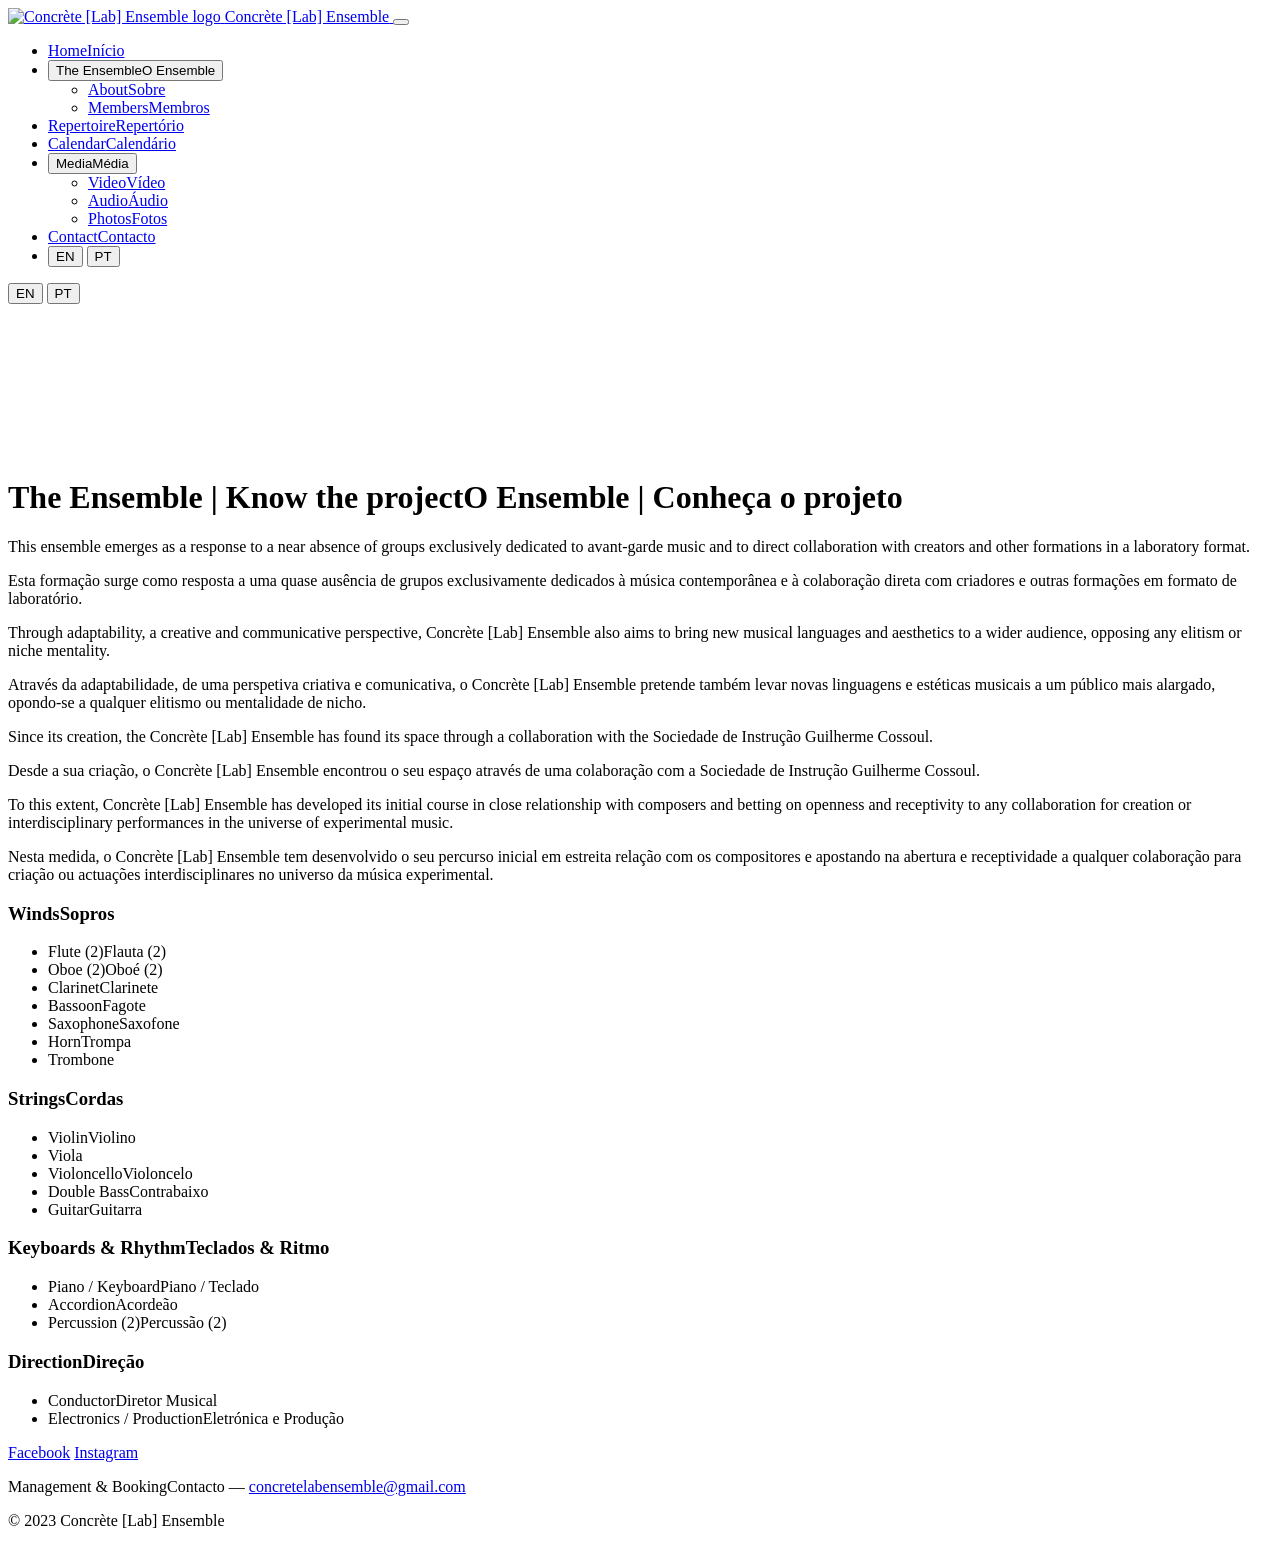
==== about/index.html @ b6426df9 "Add files via upload" ====
<!DOCTYPE html>
<html lang="en">
<head>
  <meta charset="UTF-8">
  <meta name="viewport" content="width=device-width, initial-scale=1.0">
  <title>About — Concrète [Lab] Ensemble</title>
  <meta name="description" content="Learn about the Concrète [Lab] Ensemble — a Portuguese contemporary music ensemble dedicated to avant-garde music.">
  <link rel="icon" type="image/x-icon" href="../assets/img/shared/favicon.ico"><link rel="icon" type="image/png" href="../assets/img/shared/favicon.png">
  <link rel="stylesheet" href="../css/style.css">
</head>
<body>

  <!-- NAV -->
  <nav class="site-nav" aria-label="Main navigation">
    <div class="nav-inner">
      <a href="../" class="nav-logo" aria-label="Concrète [Lab] Ensemble — Home">
        <img src="../assets/img/shared/logo.png"
             alt="Concrète [Lab] Ensemble logo">
        <span class="nav-logo-text">Concrète [Lab] Ensemble</span>
      </a>
      <button class="nav-toggle" aria-label="Toggle navigation" aria-expanded="false">
        <span></span><span></span><span></span>
      </button>
      <ul class="nav-menu" role="list">
        <li><a href="../"><span class="lang-en">Home</span><span class="lang-pt">Início</span></a></li>
        <li class="has-dropdown">
          <button type="button"><span class="lang-en">The Ensemble</span><span class="lang-pt">O Ensemble</span></button>
          <ul class="dropdown" role="list">
            <li><a href="../about/"><span class="lang-en">About</span><span class="lang-pt">Sobre</span></a></li>
            <li><a href="../members/"><span class="lang-en">Members</span><span class="lang-pt">Membros</span></a></li>
          </ul>
        </li>
        <li><a href="../repertoire/"><span class="lang-en">Repertoire</span><span class="lang-pt">Repertório</span></a></li>
        <li><a href="../calendar/"><span class="lang-en">Calendar</span><span class="lang-pt">Calendário</span></a></li>
        <li class="has-dropdown">
          <button type="button"><span class="lang-en">Media</span><span class="lang-pt">Média</span></button>
          <ul class="dropdown" role="list">
            <li><a href="../video/"><span class="lang-en">Video</span><span class="lang-pt">Vídeo</span></a></li>
            <li><a href="../audio/"><span class="lang-en">Audio</span><span class="lang-pt">Áudio</span></a></li>
            <li><a href="../photos/"><span class="lang-en">Photos</span><span class="lang-pt">Fotos</span></a></li>
          </ul>
        </li>
        <li><a href="../contact/"><span class="lang-en">Contact</span><span class="lang-pt">Contacto</span></a></li>
        <li class="nav-lang">
          <button class="lang-btn" data-lang="en">EN</button>
          <button class="lang-btn" data-lang="pt">PT</button>
        </li>
      </ul>
      <div class="lang-toggle" role="group" aria-label="Language" aria-hidden="true">
        <button class="lang-btn" data-lang="en" tabindex="-1">EN</button>
        <button class="lang-btn" data-lang="pt" tabindex="-1">PT</button>
      </div>
    </div>
  </nav>

  <main>
    <!-- BANNER with background video -->
    <div class="page-banner" aria-hidden="true">
      <video autoplay muted loop playsinline>
        <source src="../assets/video/about-banner.mp4" type="video/mp4">
      </video>
      <div class="page-banner-title">
        <h1><span class="lang-en">The Ensemble <span class="banner-sub">| Know the project</span></span><span class="lang-pt">O Ensemble <span class="banner-sub">| Conheça o projeto</span></span></h1>
      </div>
    </div>

    <section class="section">
      <div class="container">
        <div class="about-body">
          <p class="lang-en">This ensemble emerges as a response to a near absence of groups exclusively dedicated to avant-garde music and to direct collaboration with creators and other formations in a laboratory format.</p>
          <p class="lang-pt">Esta formação surge como resposta a uma quase ausência de grupos exclusivamente dedicados à música contemporânea e à colaboração direta com criadores e outras formações em formato de laboratório.</p>
          <p class="lang-en">Through adaptability, a creative and communicative perspective, Concrète [Lab] Ensemble also aims to bring new musical languages and aesthetics to a wider audience, opposing any elitism or niche mentality.</p>
          <p class="lang-pt">Através da adaptabilidade, de uma perspetiva criativa e comunicativa, o Concrète [Lab] Ensemble pretende também levar novas linguagens e estéticas musicais a um público mais alargado, opondo-se a qualquer elitismo ou mentalidade de nicho.</p>
          <p class="lang-en">Since its creation, the Concrète [Lab] Ensemble has found its space through a collaboration with the Sociedade de Instrução Guilherme Cossoul.</p>
          <p class="lang-pt">Desde a sua criação, o Concrète [Lab] Ensemble encontrou o seu espaço através de uma colaboração com a Sociedade de Instrução Guilherme Cossoul.</p>
          <p class="lang-en">To this extent, Concrète [Lab] Ensemble has developed its initial course in close relationship with composers and betting on openness and receptivity to any collaboration for creation or interdisciplinary performances in the universe of experimental music.</p>
          <p class="lang-pt">Nesta medida, o Concrète [Lab] Ensemble tem desenvolvido o seu percurso inicial em estreita relação com os compositores e apostando na abertura e receptividade a qualquer colaboração para criação ou actuações interdisciplinares no universo da música experimental.</p>

          <div class="instrumentation" aria-label="Instrumentation">
            <div>
              <h3><span class="lang-en">Winds</span><span class="lang-pt">Sopros</span></h3>
              <ul>
                <li><span class="lang-en">Flute (2)</span><span class="lang-pt">Flauta (2)</span></li>
                <li><span class="lang-en">Oboe (2)</span><span class="lang-pt">Oboé (2)</span></li>
                <li><span class="lang-en">Clarinet</span><span class="lang-pt">Clarinete</span></li>
                <li><span class="lang-en">Bassoon</span><span class="lang-pt">Fagote</span></li>
                <li><span class="lang-en">Saxophone</span><span class="lang-pt">Saxofone</span></li>
                <li><span class="lang-en">Horn</span><span class="lang-pt">Trompa</span></li>
                <li>Trombone</li>
              </ul>
            </div>
            <div>
              <h3><span class="lang-en">Strings</span><span class="lang-pt">Cordas</span></h3>
              <ul>
                <li><span class="lang-en">Violin</span><span class="lang-pt">Violino</span></li>
                <li>Viola</li>
                <li><span class="lang-en">Violoncello</span><span class="lang-pt">Violoncelo</span></li>
                <li><span class="lang-en">Double Bass</span><span class="lang-pt">Contrabaixo</span></li>
                <li><span class="lang-en">Guitar</span><span class="lang-pt">Guitarra</span></li>
              </ul>
            </div>
            <div>
              <h3><span class="lang-en">Keyboards &amp; Rhythm</span><span class="lang-pt">Teclados &amp; Ritmo</span></h3>
              <ul>
                <li><span class="lang-en">Piano / Keyboard</span><span class="lang-pt">Piano / Teclado</span></li>
                <li><span class="lang-en">Accordion</span><span class="lang-pt">Acordeão</span></li>
                <li><span class="lang-en">Percussion (2)</span><span class="lang-pt">Percussão (2)</span></li>
              </ul>
            </div>
            <div>
              <h3><span class="lang-en">Direction</span><span class="lang-pt">Direção</span></h3>
              <ul>
                <li><span class="lang-en">Conductor</span><span class="lang-pt">Diretor Musical</span></li>
                <li><span class="lang-en">Electronics / Production</span><span class="lang-pt">Eletrónica e Produção</span></li>
              </ul>
            </div>
          </div>
        </div>
      </div>
    </section>
  </main>

  <!-- FOOTER -->
  <footer class="site-footer">
    <div class="container">
      <div class="footer-social">
        <a href="https://www.facebook.com/concretelabensemble" target="_blank" rel="noopener noreferrer">Facebook</a>
        <a href="https://www.instagram.com/concrete_lab_ensemble/" target="_blank" rel="noopener noreferrer">Instagram</a>
      </div>
      <p class="footer-booking"><span class="lang-en">Management &amp; Booking</span><span class="lang-pt">Contacto</span> — <a href="mailto:concretelabensemble@gmail.com">concretelabensemble@gmail.com</a></p>
      <p class="footer-copy">&copy; 2023 Concrète [Lab] Ensemble</p>
    </div>
  </footer>

  <script src="../js/main.js"></script>
</body>
</html>
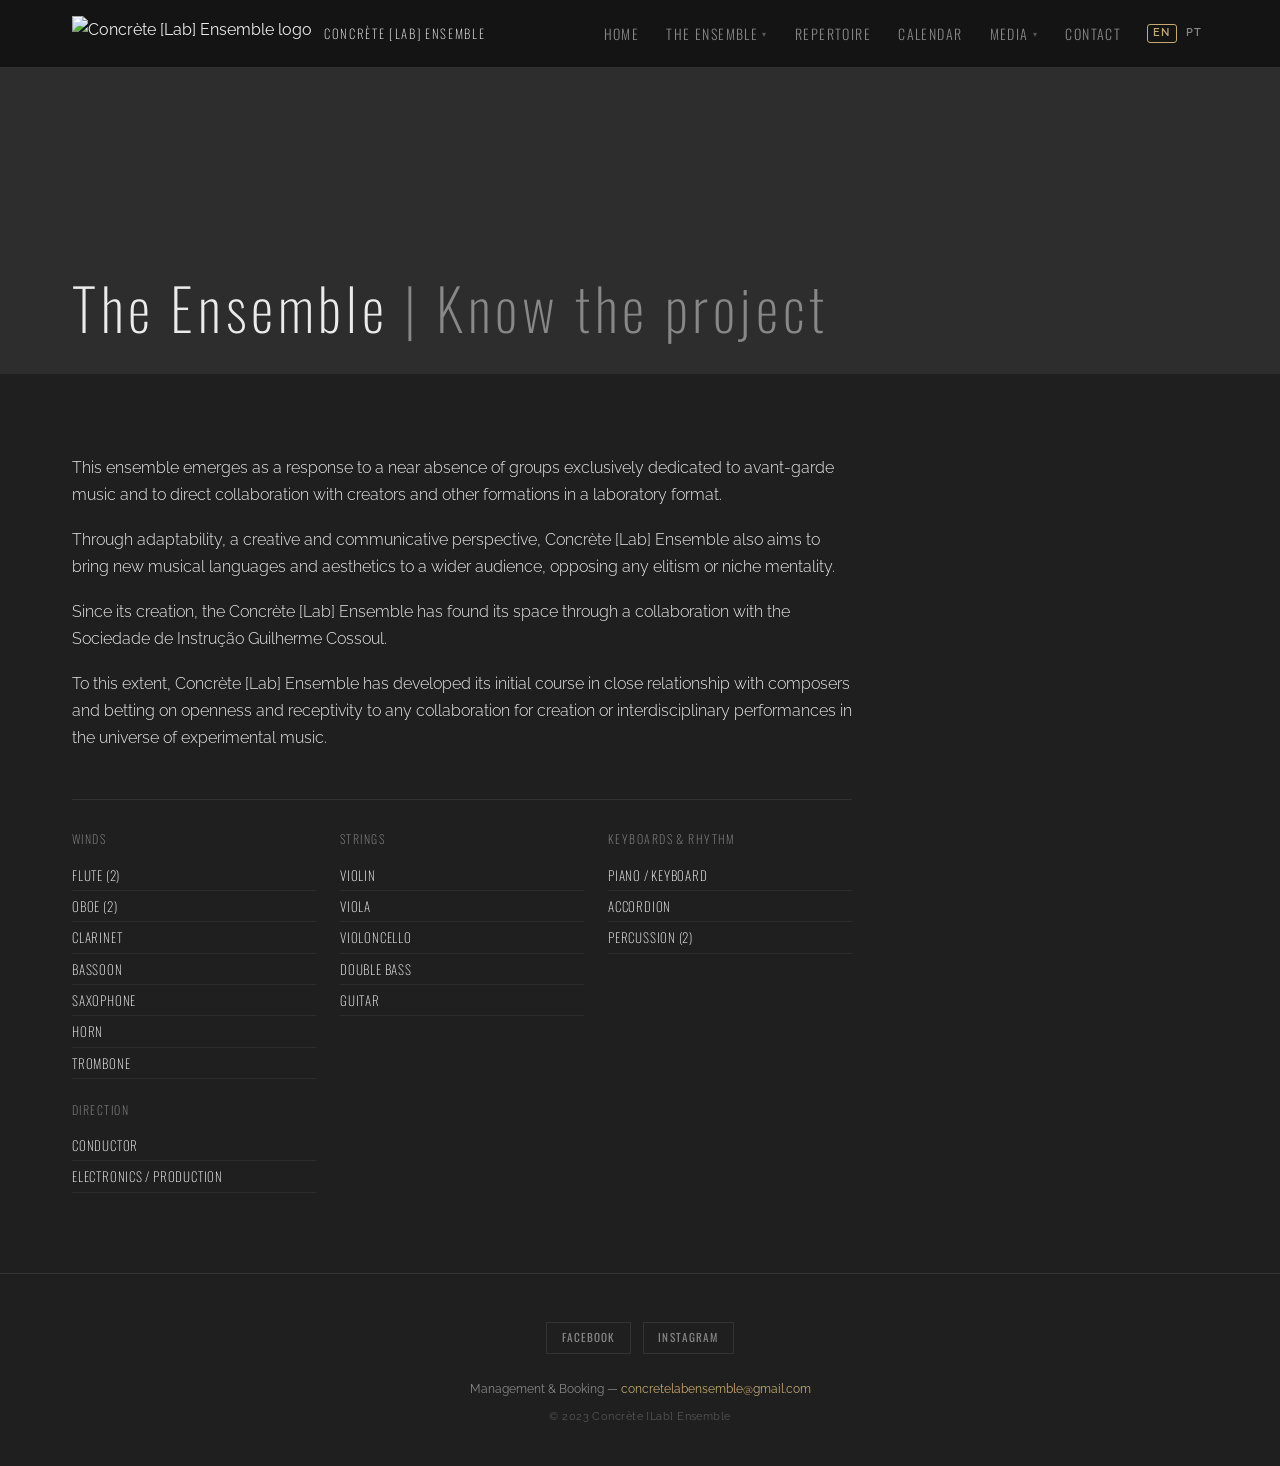
==== commit e3d24bec: "updt all" ====
--- a/about/index.html
+++ b/about/index.html
@@ -5,7 +5,7 @@
   <meta name="viewport" content="width=device-width, initial-scale=1.0">
   <title>About — Concrète [Lab] Ensemble</title>
   <meta name="description" content="Learn about the Concrète [Lab] Ensemble — a Portuguese contemporary music ensemble dedicated to avant-garde music.">
-  <link rel="icon" type="image/x-icon" href="../assets/img/shared/favicon.ico"><link rel="icon" type="image/png" href="../assets/img/shared/favicon.png">
+  <link rel="icon" type="image/x-icon" href="../assets/img/shared/favicon.ico"><link rel="icon" type="image/png" href="../assets/img/shared/favicon.webp">
   <link rel="stylesheet" href="../css/style.css">
 </head>
 <body>
@@ -14,7 +14,7 @@
   <nav class="site-nav" aria-label="Main navigation">
     <div class="nav-inner">
       <a href="../" class="nav-logo" aria-label="Concrète [Lab] Ensemble — Home">
-        <img src="../assets/img/shared/logo.png"
+        <img src="../assets/img/shared/logo.webp"
              alt="Concrète [Lab] Ensemble logo">
         <span class="nav-logo-text">Concrète [Lab] Ensemble</span>
       </a>
--- a/css/style.css
+++ b/css/style.css
@@ -0,0 +1,815 @@
+/* ================================================================
+   CONCRÈTE [LAB] ENSEMBLE — STYLESHEET
+   ================================================================ */
+
+@import url('https://fonts.googleapis.com/css2?family=Oswald:wght@200;300;400&family=Raleway:ital,wght@0,300;0,400;0,600;1,300&display=swap');
+
+/* ── VARIABLES ─────────────────────────────────────── */
+:root {
+  --bg:         #1f1f1f;
+  --bg-2:       #252525;
+  --bg-3:       #2d2d2d;
+  --text:       #ebebeb;
+  --text-muted: #888;
+  --accent:     #c8a96e;
+  --border:     #333;
+  --nav-h:      68px;
+  --max-w:      1200px;
+  --font-h:     'Oswald', sans-serif;
+  --font-b:     'Raleway', sans-serif;
+}
+
+/* ── RESET ─────────────────────────────────────────── */
+*, *::before, *::after { box-sizing: border-box; margin: 0; padding: 0; }
+html  { scroll-behavior: smooth; }
+body  { background: var(--bg); color: var(--text); font-family: var(--font-b); font-size: 1rem; line-height: 1.7; }
+img   { max-width: 100%; display: block; }
+a     { color: inherit; text-decoration: none; }
+ul    { list-style: none; }
+button { font-family: inherit; }
+
+/* ── TYPOGRAPHY ─────────────────────────────────────── */
+h1, h2, h3, h4 {
+  font-family: var(--font-h);
+  font-weight: 200;
+  text-transform: uppercase;
+  letter-spacing: .08em;
+  line-height: 1.2;
+}
+h1 { font-size: clamp(2rem, 5vw, 3.6rem); }
+h2 { font-size: clamp(1.4rem, 3vw, 2.2rem); }
+h3 { font-size: clamp(1rem, 2vw, 1.5rem); }
+h4 { font-size: .9rem; font-weight: 300; letter-spacing: .14em; }
+
+p { margin-bottom: 1.1rem; }
+p:last-child { margin-bottom: 0; }
+
+/* ── LAYOUT ─────────────────────────────────────────── */
+.container {
+  width: 100%;
+  max-width: var(--max-w);
+  margin: 0 auto;
+  padding: 0 2rem;
+}
+.section { padding: 5rem 0; }
+main { padding-top: var(--nav-h); }
+
+/* ── NAVBAR ─────────────────────────────────────────── */
+.site-nav {
+  position: fixed;
+  top: 0; left: 0; right: 0;
+  z-index: 100;
+  height: var(--nav-h);
+  background: rgba(20,20,20,.97);
+  border-bottom: 1px solid var(--border);
+  backdrop-filter: blur(6px);
+}
+.nav-inner {
+  display: flex;
+  align-items: center;
+  height: 100%;
+  max-width: var(--max-w);
+  margin: 0 auto;
+  padding: 0 2rem;
+}
+.nav-logo {
+  display: flex;
+  align-items: center;
+  gap: .75rem;
+  flex-shrink: 0;
+  margin-right: auto;
+}
+.nav-logo img { height: 36px; width: auto; }
+.nav-logo-text {
+  font-family: var(--font-h);
+  font-weight: 200;
+  font-size: .8rem;
+  letter-spacing: .13em;
+  text-transform: uppercase;
+  color: var(--text);
+  white-space: nowrap;
+}
+.nav-menu {
+  display: flex;
+  align-items: center;
+  gap: 0;
+}
+.nav-menu > li { position: relative; }
+.nav-menu > li > a,
+.nav-menu > li > button {
+  display: flex;
+  align-items: center;
+  gap: .3em;
+  padding: .45rem .85rem;
+  font-family: var(--font-h);
+  font-weight: 300;
+  font-size: .875rem;
+  letter-spacing: .1em;
+  text-transform: uppercase;
+  color: var(--text-muted);
+  transition: color .2s;
+  background: none;
+  border: none;
+  cursor: pointer;
+  white-space: nowrap;
+}
+.nav-menu > li > a:hover,
+.nav-menu > li > button:hover,
+.nav-menu > li > a.active { color: var(--text); }
+
+/* Dropdown arrow */
+.nav-menu > li > button::after,
+.nav-menu > li.has-dropdown > a::after {
+  content: '▾';
+  font-size: .6em;
+  opacity: .6;
+}
+
+/* ── DROPDOWN ───────────────────────────────────────── */
+.has-dropdown .dropdown {
+  display: none;
+  position: absolute;
+  top: 100%;
+  left: 50%;
+  transform: translateX(-50%);
+  background: var(--bg-3);
+  border: 1px solid var(--border);
+  min-width: 130px;
+  padding: .25rem 0 .4rem;
+  z-index: 200;
+}
+.has-dropdown:hover .dropdown,
+.has-dropdown.open .dropdown { display: block; }
+.dropdown a {
+  display: block;
+  padding: .5rem 1.2rem;
+  font-family: var(--font-h);
+  font-weight: 300;
+  font-size: .73rem;
+  letter-spacing: .1em;
+  text-transform: uppercase;
+  color: var(--text-muted);
+  transition: color .2s, background .2s;
+}
+.dropdown a:hover { color: var(--text); background: rgba(255,255,255,.05); }
+
+/* Lang toggle: desktop div visible, mobile li hidden */
+.nav-lang { display: none; }
+.lang-toggle { display: flex; align-items: center; gap: .15rem; margin-left: .75rem; }
+.lang-btn {
+  background: none;
+  border: 1px solid transparent;
+  color: var(--text-muted);
+  font-family: var(--font-sans);
+  font-size: .68rem;
+  font-weight: 600;
+  letter-spacing: .08em;
+  cursor: pointer;
+  padding: .2rem .35rem;
+  border-radius: 3px;
+  line-height: 1;
+  transition: color .15s, border-color .15s;
+}
+.lang-btn:hover { color: var(--text); }
+.lang-btn.active { color: var(--accent); border-color: var(--accent); }
+
+/* Language switching */
+html[lang="en"] .lang-pt { display: none !important; }
+html[lang="pt"] .lang-en { display: none !important; }
+
+/* ── HAMBURGER ──────────────────────────────────────── */
+.nav-toggle {
+  display: none;
+  flex-direction: column;
+  justify-content: center;
+  gap: 5px;
+  width: 32px;
+  height: 32px;
+  background: none;
+  border: none;
+  cursor: pointer;
+  padding: 3px;
+  margin-left: 1rem;
+}
+.nav-toggle span {
+  display: block;
+  height: 2px;
+  background: var(--text);
+  border-radius: 1px;
+  transition: transform .3s, opacity .2s;
+}
+.nav-toggle[aria-expanded="true"] span:nth-child(1) { transform: translateY(7px) rotate(45deg); }
+.nav-toggle[aria-expanded="true"] span:nth-child(2) { opacity: 0; }
+.nav-toggle[aria-expanded="true"] span:nth-child(3) { transform: translateY(-7px) rotate(-45deg); }
+
+/* ── HERO ───────────────────────────────────────────── */
+.hero {
+  position: relative;
+  overflow: visible; /* branding hangs below */
+}
+.hero-photo {
+  display: block;
+  width: 100%;
+  max-height: 85vh;
+  object-fit: contain;
+  filter: brightness(.35);
+}
+.hero-branding {
+  display: flex;
+  flex-direction: column;
+  align-items: center;
+  gap: .8rem;
+  text-align: center;
+  padding: 0 2rem 2.5rem;
+  margin-top: -5rem;
+  position: relative;
+  z-index: 2;
+}
+.hero-logo {
+  max-width: min(360px, 70vw);
+  height: auto;
+  filter: drop-shadow(0 2px 32px rgba(0,0,0,.95));
+}
+.hero-tagline {
+  font-family: var(--font-h);
+  font-size: clamp(.7rem, 1.5vw, .9rem);
+  letter-spacing: .3em;
+  font-weight: 200;
+  color: var(--text-muted);
+  text-transform: uppercase;
+  margin-bottom: 0;
+}
+/* home footer: standard padding, branding is in normal flow above */
+.site-footer--hero-overlap {
+  padding-top: 3rem;
+}
+
+/* ── PAGE BANNER (inner pages) ─────────────────────── */
+.page-banner {
+  position: relative;
+  height: 34vh;
+  min-height: 180px;
+  display: flex;
+  align-items: flex-end;
+  overflow: hidden;
+  background: var(--bg-3);
+}
+/* Simple solid-colour banner — no image */
+.page-banner--simple {
+  height: auto;
+  min-height: 0;
+  background: var(--bg-2);
+  border-bottom: 1px solid var(--border);
+}
+.page-banner--simple .page-banner-title {
+  padding-top: 2.2rem;
+  padding-bottom: 1.3rem;
+}
+.page-banner-bg {
+  position: absolute;
+  inset: 0;
+  background-size: cover;
+  background-position: center;
+  filter: brightness(.3);
+}
+.page-banner video {
+  position: absolute;
+  inset: 0;
+  width: 100%;
+  height: 100%;
+  object-fit: cover;
+  filter: brightness(.3);
+}
+.page-banner-title {
+  position: relative;
+  z-index: 1;
+  width: 100%;
+  max-width: var(--max-w);
+  margin: 0 auto;
+  padding: 0 2rem 2rem;
+}
+.page-banner-title h1 .banner-sub { color: var(--text-muted); }
+.page-banner-title h1 { text-transform: none; }
+
+/* ── ABOUT ──────────────────────────────────────────── */
+.about-body { max-width: 780px; font-weight: 300; }
+.instrumentation {
+  margin-top: 3rem;
+  padding-top: 2rem;
+  border-top: 1px solid var(--border);
+  display: grid;
+  grid-template-columns: repeat(auto-fit, minmax(180px, 1fr));
+  gap: 1.5rem;
+}
+.instrumentation h3 {
+  font-size: .75rem;
+  letter-spacing: .12em;
+  color: var(--text-muted);
+  margin-bottom: .8rem;
+}
+.instrumentation ul li {
+  font-family: var(--font-h);
+  font-weight: 200;
+  font-size: .82rem;
+  letter-spacing: .06em;
+  text-transform: uppercase;
+  color: var(--text);
+  padding: .25rem 0;
+  border-bottom: 1px solid rgba(255,255,255,.06);
+}
+
+/* ── MEMBERS ────────────────────────────────────────── */
+.members-grid {
+  display: grid;
+  grid-template-columns: repeat(auto-fill, minmax(250px, 1fr));
+  gap: 1.5rem;
+  padding: 3rem 0;
+}
+.member-card {
+  background: var(--bg-2);
+  cursor: pointer;
+  transition: transform .25s;
+  overflow: hidden;
+}
+.member-card:hover { transform: translateY(-4px); }
+.member-card-img {
+  aspect-ratio: 3/4;
+  overflow: hidden;
+  background: var(--bg-3);
+}
+.member-card-img img {
+  width: 100%;
+  height: 100%;
+  object-fit: cover;
+  transition: transform .4s ease;
+}
+.member-card:hover .member-card-img img { transform: scale(1.05); }
+.member-card-info { padding: 1rem 1.2rem 1.3rem; }
+.member-card-name {
+  font-family: var(--font-h);
+  font-weight: 300;
+  font-size: 1rem;
+  text-transform: uppercase;
+  letter-spacing: .06em;
+  margin-bottom: .2rem;
+}
+.member-card-role {
+  font-size: .72rem;
+  letter-spacing: .1em;
+  text-transform: uppercase;
+  color: var(--accent);
+}
+
+/* ── MEMBER MODAL ───────────────────────────────────── */
+.modal-overlay {
+  display: none;
+  position: fixed;
+  inset: 0;
+  background: rgba(0,0,0,.85);
+  z-index: 500;
+  align-items: center;
+  justify-content: center;
+  padding: 1.5rem;
+}
+.modal-overlay.open { display: flex; }
+.modal-box {
+  background: var(--bg-3);
+  max-width: 840px;
+  width: 100%;
+  max-height: 90vh;
+  overflow-y: auto;
+  display: grid;
+  grid-template-columns: 260px 1fr;
+  position: relative;
+  border: 1px solid var(--border);
+}
+.modal-close {
+  position: absolute;
+  top: .75rem; right: .9rem;
+  background: none; border: none;
+  color: var(--text-muted);
+  font-size: 1.6rem;
+  cursor: pointer;
+  line-height: 1;
+  z-index: 1;
+}
+.modal-close:hover { color: var(--text); }
+.modal-img { overflow: hidden; }
+.modal-img img { width: 100%; height: 100%; object-fit: cover; }
+.modal-info { padding: 2rem 2rem 2rem 1.8rem; }
+.modal-info h2 { margin-bottom: .3rem; font-size: 1.5rem; }
+.modal-role {
+  font-size: .72rem;
+  letter-spacing: .12em;
+  text-transform: uppercase;
+  color: var(--accent);
+  margin-bottom: 1.4rem;
+}
+.modal-bio { font-weight: 300; font-size: .88rem; line-height: 1.8; color: var(--text); }
+
+/* ── REPERTOIRE ─────────────────────────────────────── */
+.repertoire-note {
+  padding: 1.2rem 1.5rem;
+  background: var(--bg-2);
+  border-left: 3px solid var(--accent);
+  margin-bottom: 2.5rem;
+  font-size: .88rem;
+  color: var(--text-muted);
+}
+.rep-table { width: 100%; border-collapse: collapse; font-size: .88rem; }
+.rep-table th {
+  font-family: var(--font-h);
+  font-weight: 300;
+  font-size: .72rem;
+  letter-spacing: .1em;
+  text-transform: uppercase;
+  text-align: left;
+  padding: .8rem 1rem;
+  border-bottom: 2px solid var(--border);
+  color: var(--text-muted);
+}
+.rep-table td { padding: .7rem 1rem; border-bottom: 1px solid var(--border); vertical-align: top; }
+.rep-table tbody tr:hover { background: rgba(255,255,255,.03); }
+.rep-table td.piece-title { font-weight: 400; }
+.rep-table td.year { color: var(--text-muted); white-space: nowrap; }
+
+/* ── CALENDAR ───────────────────────────────────────── */
+.calendar-empty {
+  text-align: center;
+  padding: 6rem 0;
+  color: var(--text-muted);
+}
+.calendar-empty h2 { margin-bottom: .5rem; color: var(--text-muted); }
+.calendar-empty p { font-size: .9rem; }
+
+/* ── AUDIO ──────────────────────────────────────────── */
+.audio-section { margin-bottom: 4rem; }
+.audio-section > h2 {
+  margin-bottom: 1.5rem;
+  padding-bottom: .75rem;
+  border-bottom: 1px solid var(--border);
+}
+.album-block {
+  display: grid;
+  grid-template-columns: 200px 1fr;
+  gap: 2.5rem;
+  align-items: start;
+}
+.album-cover img {
+  width: 100%;
+  aspect-ratio: 1;
+  object-fit: cover;
+  background: var(--bg-3);
+}
+.album-info h3 { font-size: 1.5rem; margin-bottom: 1.2rem; letter-spacing: .05em; }
+.tracklist { border-top: 1px solid var(--border); margin-bottom: 1.5rem; }
+.tracklist li {
+  display: flex;
+  justify-content: space-between;
+  align-items: baseline;
+  gap: 1rem;
+  padding: .55rem 0;
+  border-bottom: 1px solid var(--border);
+  font-size: .85rem;
+}
+.tracklist .track-name { flex: 1; font-weight: 400; }
+.tracklist .track-composer { color: var(--text-muted); font-style: italic; font-size: .8rem; text-align: right; }
+.album-description { font-size: .88rem; font-weight: 300; line-height: 1.8; color: var(--text-muted); margin-bottom: 1.2rem; }
+.album-link {
+  display: inline-block;
+  padding: .5rem 1.4rem;
+  border: 1px solid var(--accent);
+  color: var(--accent);
+  font-family: var(--font-h);
+  font-size: .75rem;
+  letter-spacing: .1em;
+  text-transform: uppercase;
+  transition: background .2s, color .2s;
+}
+.album-link:hover { background: var(--accent); color: var(--bg); }
+.live-recordings { margin-top: 3rem; }
+.live-recordings h2 {
+  margin-bottom: 1.5rem;
+  padding-bottom: .75rem;
+  border-bottom: 1px solid var(--border);
+}
+.soundcloud-placeholder {
+  padding: 2rem;
+  text-align: center;
+  background: var(--bg-2);
+  border: 1px solid var(--border);
+  color: var(--text-muted);
+  font-size: .88rem;
+  margin-bottom: 1rem;
+}
+.soundcloud-placeholder a { color: var(--accent); text-decoration: underline; }
+.soundcloud-widget { display: block; border-radius: 4px; margin-bottom: 1.5rem; }
+.soundcloud-track { margin-bottom: 1.5rem; }
+.soundcloud-track iframe { display: block; }
+.soundcloud-attr { font-size: .75rem; color: var(--text-muted); margin-top: .25rem; overflow: hidden; white-space: nowrap; text-overflow: ellipsis; }
+.soundcloud-attr a { color: var(--text-muted); text-decoration: none; }
+.soundcloud-attr a:hover { color: var(--accent); }
+
+/* ── PHOTOS / GALLERY ───────────────────────────────── */
+.gallery-section { margin-bottom: 4rem; }
+.gallery-section h2 {
+  margin-bottom: 1.5rem;
+  padding-bottom: .75rem;
+  border-bottom: 1px solid var(--border);
+}
+.photo-grid {
+  display: grid;
+  grid-template-columns: repeat(auto-fill, minmax(270px, 1fr));
+  gap: 6px;
+}
+.photo-item {
+  aspect-ratio: 4/3;
+  overflow: hidden;
+  cursor: pointer;
+  background: var(--bg-3);
+}
+.photo-item img {
+  width: 100%; height: 100%;
+  object-fit: cover;
+  transition: transform .35s ease, filter .35s;
+}
+.photo-item:hover img { transform: scale(1.06); filter: brightness(.75); }
+
+/* ── LIGHTBOX ───────────────────────────────────────── */
+.lightbox {
+  display: none;
+  position: fixed;
+  inset: 0;
+  background: rgba(0,0,0,.93);
+  z-index: 600;
+  align-items: center;
+  justify-content: center;
+}
+.lightbox.open { display: flex; }
+.lightbox-img-wrap {
+  max-width: 90vw;
+  max-height: 85vh;
+  display: flex;
+  align-items: center;
+  justify-content: center;
+}
+.lightbox-img-wrap img {
+  max-width: 88vw;
+  max-height: 84vh;
+  object-fit: contain;
+}
+.lightbox-close {
+  position: absolute;
+  top: 1rem; right: 1.2rem;
+  background: none; border: none;
+  color: #fff; font-size: 2rem;
+  cursor: pointer; line-height: 1;
+}
+.lightbox-prev, .lightbox-next {
+  position: absolute;
+  top: 50%; transform: translateY(-50%);
+  background: rgba(255,255,255,.12);
+  border: none; color: #fff;
+  font-size: 1.8rem;
+  padding: 1rem .9rem;
+  cursor: pointer;
+  transition: background .2s;
+}
+.lightbox-prev { left: .5rem; }
+.lightbox-next { right: .5rem; }
+.lightbox-prev:hover, .lightbox-next:hover { background: rgba(255,255,255,.25); }
+
+/* ── VIDEO ──────────────────────────────────────────── */
+.video-section { margin-bottom: 4rem; }
+.concert-heading { margin-bottom: .4rem; font-size: clamp(1rem, 2.5vw, 1.4rem); }
+.concert-meta {
+  font-size: .75rem;
+  letter-spacing: .1em;
+  color: var(--text-muted);
+  text-transform: uppercase;
+  margin-bottom: 1.5rem;
+}
+.video-embed {
+  position: relative;
+  padding-bottom: 56.25%;
+  height: 0;
+  overflow: hidden;
+  margin-bottom: 1.5rem;
+  background: #000;
+}
+.video-embed iframe {
+  position: absolute;
+  inset: 0;
+  width: 100%; height: 100%;
+  border: 0;
+}
+.setlist { border-top: 1px solid var(--border); margin-top: .5rem; }
+.setlist li {
+  display: flex;
+  align-items: baseline;
+  gap: 1rem;
+  padding: .5rem 0;
+  border-bottom: 1px solid var(--border);
+  font-size: .85rem;
+}
+.setlist .piece { flex: 1; font-style: italic; }
+.setlist .composer { color: var(--text-muted); font-size: .8rem; }
+.setlist .year { color: var(--text-muted); font-size: .75rem; white-space: nowrap; }
+.video-text-only {
+  padding: 1.5rem;
+  background: var(--bg-2);
+  border-left: 3px solid var(--border);
+}
+.video-text-only .concert-meta { margin-top: .3rem; margin-bottom: 1.2rem; }
+
+/* ── CONTACT ────────────────────────────────────────── */
+.contact-layout {
+  display: grid;
+  grid-template-columns: 1fr 1.6fr;
+  gap: 5rem;
+  padding: 3rem 0;
+}
+.contact-info-block { }
+.contact-info-block h3 {
+  font-size: .72rem;
+  letter-spacing: .14em;
+  color: var(--text-muted);
+  margin-bottom: .4rem;
+  margin-top: 1.8rem;
+}
+.contact-info-block h3:first-child { margin-top: 0; }
+.contact-info-block a { color: var(--accent); }
+.contact-info-block a:hover { text-decoration: underline; }
+.social-links { display: flex; gap: .75rem; flex-wrap: wrap; margin-top: .5rem; }
+.social-links a {
+  font-family: var(--font-h);
+  font-size: .72rem;
+  letter-spacing: .1em;
+  text-transform: uppercase;
+  padding: .4rem .9rem;
+  border: 1px solid var(--border);
+  color: var(--text-muted);
+  transition: border-color .2s, color .2s;
+}
+.social-links a:hover { border-color: var(--text-muted); color: var(--text); }
+
+.contact-form { display: flex; flex-direction: column; gap: .9rem; }
+.form-row { display: grid; grid-template-columns: 1fr 1fr; gap: .9rem; }
+.form-field label {
+  display: block;
+  font-family: var(--font-h);
+  font-size: .7rem;
+  letter-spacing: .1em;
+  text-transform: uppercase;
+  color: var(--text-muted);
+  margin-bottom: .3rem;
+}
+.form-field input,
+.form-field textarea {
+  width: 100%;
+  background: var(--bg-2);
+  border: 1px solid var(--border);
+  color: var(--text);
+  padding: .65rem 1rem;
+  font-family: var(--font-b);
+  font-size: .9rem;
+  outline: none;
+  transition: border-color .2s;
+  resize: vertical;
+  -webkit-appearance: none;
+}
+.form-field input:focus,
+.form-field textarea:focus { border-color: #666; }
+.form-field textarea { min-height: 140px; }
+.form-success {
+  display: none;
+  padding: .8rem 1rem;
+  background: rgba(200,169,110,.15);
+  border: 1px solid var(--accent);
+  color: var(--accent);
+  font-size: .85rem;
+}
+.btn-submit {
+  align-self: flex-start;
+  padding: .6rem 2rem;
+  background: transparent;
+  border: 1px solid var(--accent);
+  color: var(--accent);
+  font-family: var(--font-h);
+  font-size: .75rem;
+  letter-spacing: .12em;
+  text-transform: uppercase;
+  cursor: pointer;
+  transition: background .2s, color .2s;
+}
+.btn-submit:hover { background: var(--accent); color: var(--bg); }
+
+/* ── FOOTER ─────────────────────────────────────────── */
+.site-footer {
+  padding: 3rem 0 2.5rem;
+  border-top: 1px solid var(--border);
+  text-align: center;
+}
+.footer-social { display: flex; justify-content: center; gap: .75rem; margin-bottom: 1.5rem; }
+.footer-social a {
+  font-family: var(--font-h);
+  font-size: .7rem;
+  letter-spacing: .1em;
+  text-transform: uppercase;
+  padding: .35rem .9rem;
+  border: 1px solid var(--border);
+  color: var(--text-muted);
+  transition: border-color .2s, color .2s;
+}
+.footer-social a:hover { border-color: var(--text-muted); color: var(--text); }
+.footer-booking { font-size: .78rem; color: var(--text-muted); margin-bottom: .3rem; }
+.footer-booking a { color: var(--accent); }
+.footer-booking a:hover { text-decoration: underline; }
+.footer-copy { font-size: .7rem; color: #555; letter-spacing: .04em; margin-top: .5rem; }
+
+/* ── RESPONSIVE ─────────────────────────────────────── */
+@media (max-width: 1024px) {
+  .members-grid { grid-template-columns: repeat(auto-fill, minmax(210px, 1fr)); }
+  .contact-layout { gap: 2.5rem; }
+  .modal-box { grid-template-columns: 220px 1fr; }
+}
+
+@media (max-width: 768px) {
+  .nav-toggle { display: flex; }
+
+  .nav-menu {
+    display: none;
+    position: fixed;
+    top: var(--nav-h); left: 0; right: 0;
+    max-height: calc(100vh - var(--nav-h));
+    z-index: 99;
+    background: rgba(20,20,20,.98);
+    overflow-y: auto;
+    padding: .5rem 0 1rem;
+  }
+  .nav-menu.open { display: block; }
+
+  .nav-menu > li { display: block; }
+  .nav-menu > li > a,
+  .nav-menu > li > button {
+    display: flex;
+    width: 100%;
+    box-sizing: border-box;
+    padding: .9rem 1.5rem;
+    font-size: .85rem;
+    border-bottom: 1px solid var(--border);
+    justify-content: space-between;
+  }
+
+  /* Mobile dropdown: static, revealed by JS class */
+  .has-dropdown .dropdown {
+    display: none;
+    position: static;
+    transform: none;
+    background: rgba(255,255,255,.04);
+    border: none;
+    border-bottom: 1px solid var(--border);
+    padding: 0;
+  }
+  /* Kill desktop :hover bleed-through */
+  .nav-menu .has-dropdown:hover .dropdown { display: none; }
+  .nav-menu .has-dropdown.open .dropdown { display: block; }
+  .dropdown a { padding: .7rem 2.5rem; }
+
+  /* Lang toggle: hide from cramped nav bar, show inside overlay */
+  .lang-toggle { display: none; }
+  .nav-lang {
+    display: flex;
+    justify-content: center;
+    gap: .75rem;
+    padding: 1.2rem 1.5rem;
+    border-bottom: 1px solid var(--border);
+  }
+  .nav-lang .lang-btn {
+    font-size: .9rem;
+    padding: .4rem .8rem;
+  }
+
+  /* Layout */
+  .contact-layout { grid-template-columns: 1fr; gap: 2rem; }
+  .form-row { grid-template-columns: 1fr; }
+  .album-block { grid-template-columns: 1fr; }
+  .album-cover { max-width: 160px; }
+  .modal-box { grid-template-columns: 1fr; }
+  .modal-img { height: 260px; }
+  .lightbox-prev { left: 0; }
+  .lightbox-next { right: 0; }
+  .page-banner { height: 22vh; min-height: 120px; }
+}
+
+@media (max-width: 540px) {
+  .container { padding: 0 1.2rem; }
+  .nav-inner { padding: 0 1.2rem; }
+  .members-grid { grid-template-columns: repeat(2, 1fr); gap: .9rem; }
+  .photo-grid { grid-template-columns: repeat(2, 1fr); gap: 4px; }
+  .hero-logo { max-width: min(240px, 65vw); }
+  .nav-logo-text { display: none; }
+  .section { padding: 3rem 0; }
+  .rep-table th:nth-child(3),
+  .rep-table td:nth-child(3) { display: none; }
+}
